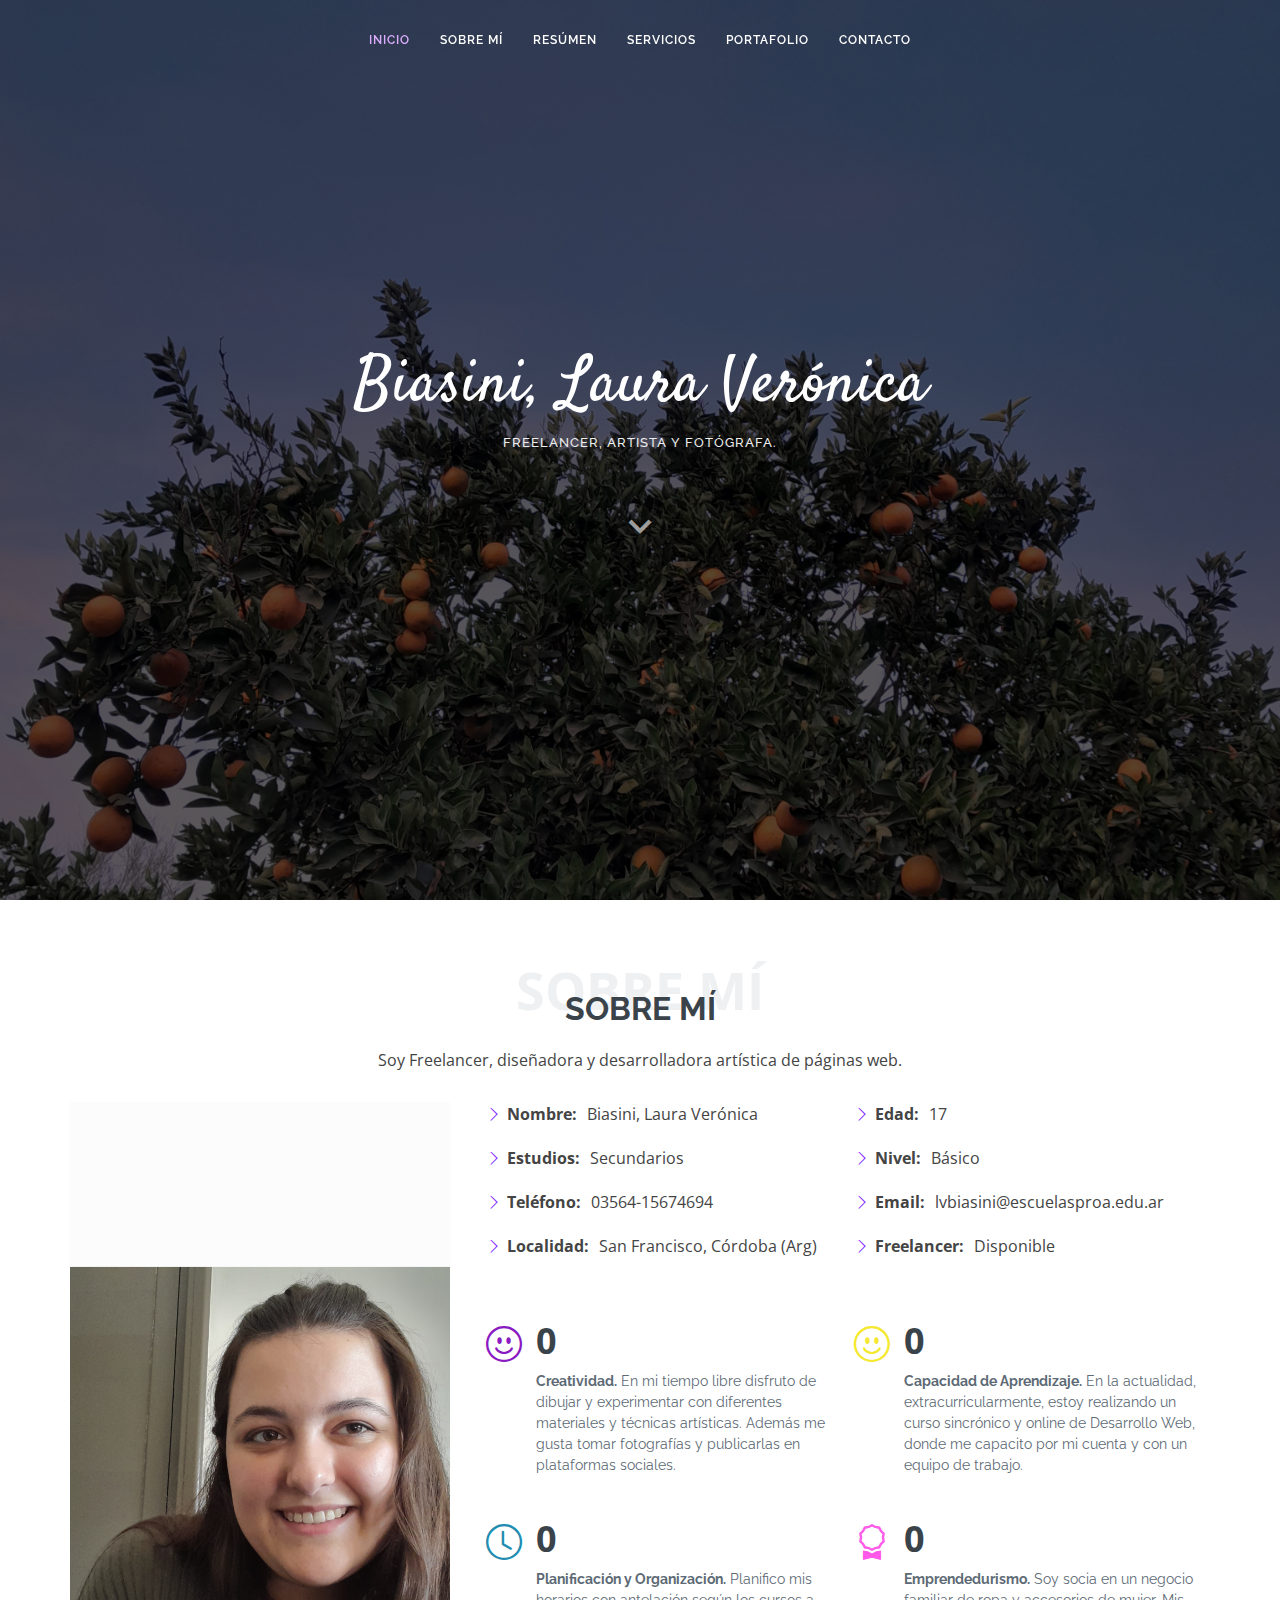
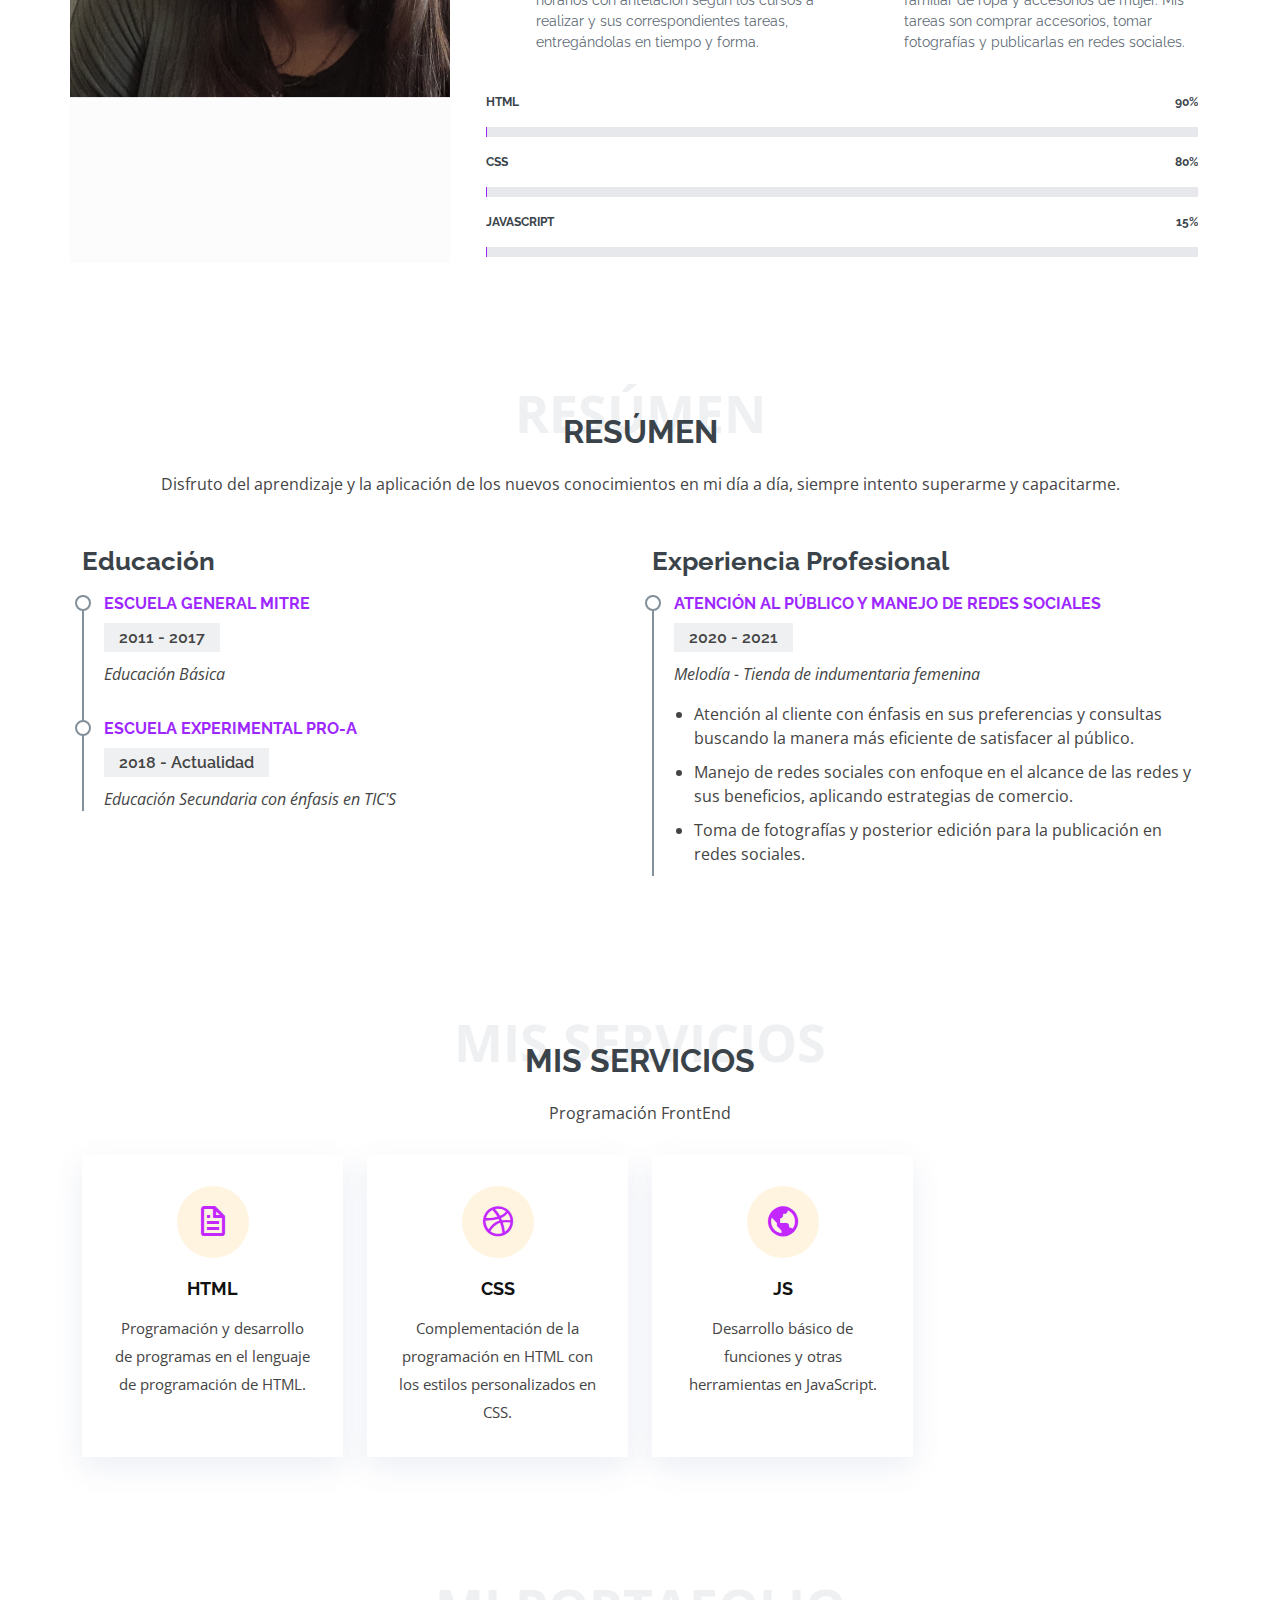
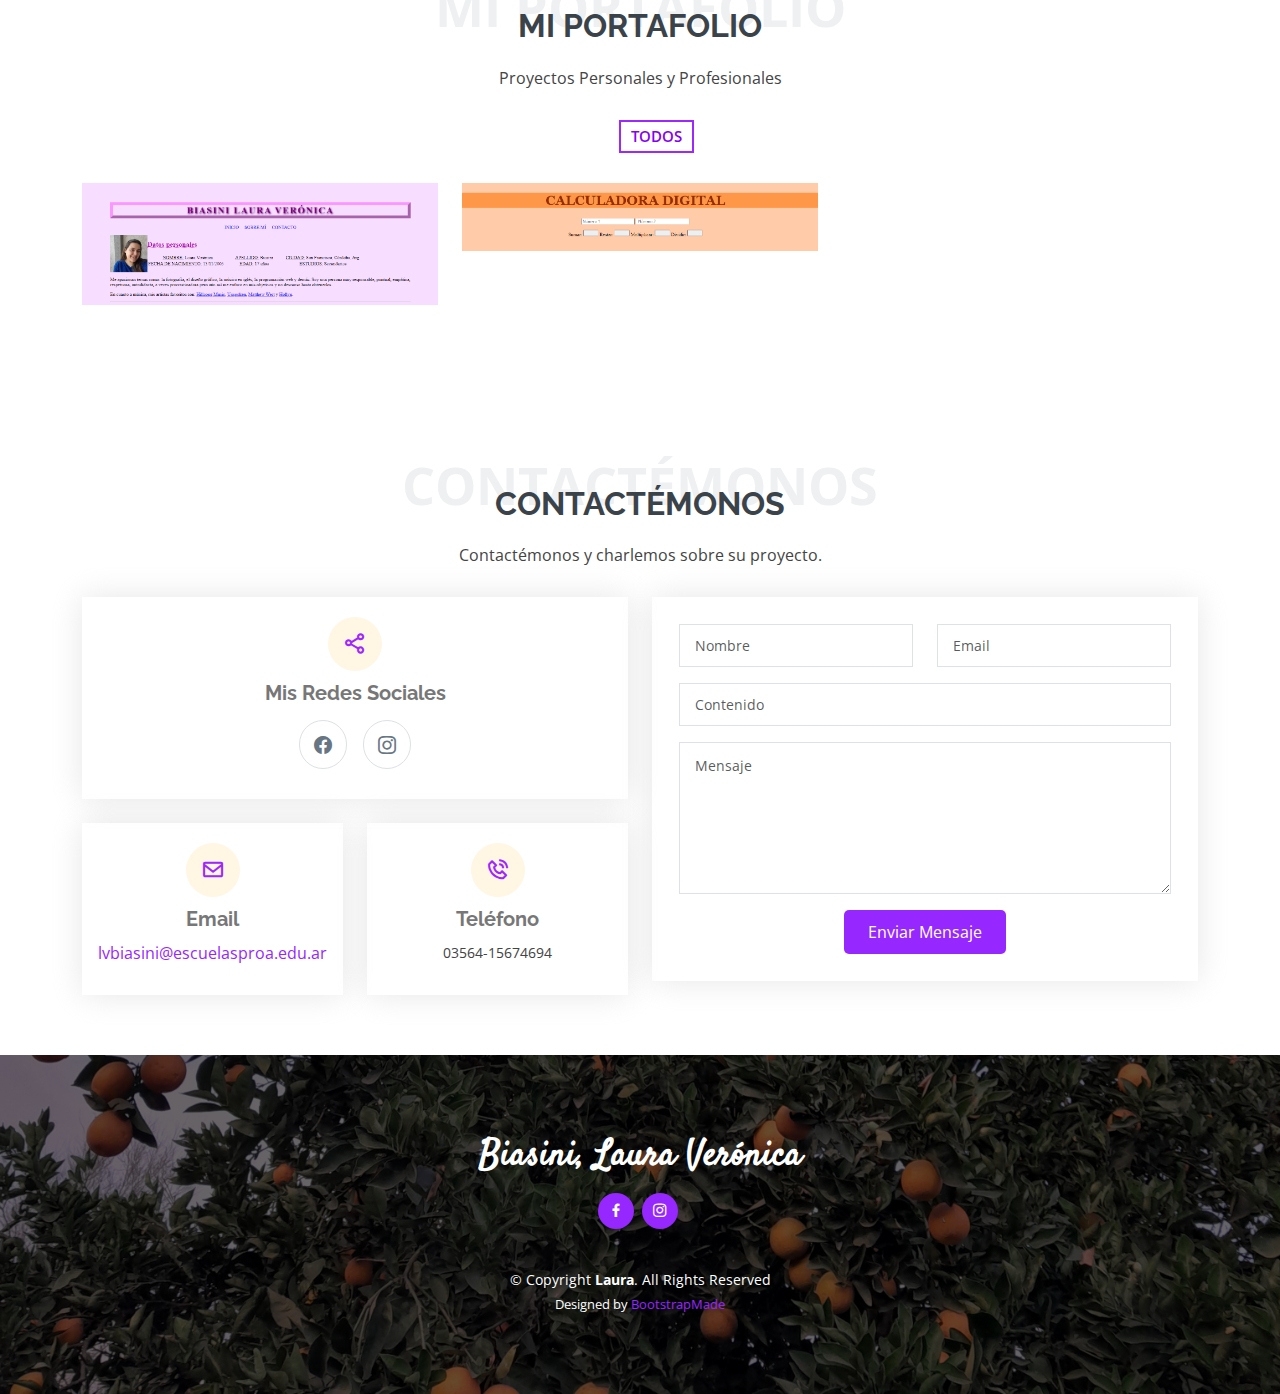
==== index.html @ 98367747 "Add files via upload" ====
<!DOCTYPE html>
<html lang="es">

<head>
  <meta charset="utf-8">
  <meta content="width=device-width, initial-scale=1.0" name="viewport">

  <title>Biasini, Laura - Portafolio</title>
  <meta content="" name="description">
  <meta content="" name="keywords">

  <!-- Favicons -->
  <link href="assets/img/favicon.png" rel="icon">
  <link href="assets/img/apple-touch-icon.png" rel="apple-touch-icon">

  <!-- Google Fonts -->
  <link href="https://fonts.googleapis.com/css?family=Open+Sans:300,300i,400,400i,600,600i,700,700i|Raleway:300,300i,400,400i,500,500i,600,600i,700,700i|Satisfy" rel="stylesheet">

  <!-- Vendor CSS Files -->
  <link href="assets/vendor/bootstrap/css/bootstrap.min.css" rel="stylesheet">
  <link href="assets/vendor/bootstrap-icons/bootstrap-icons.css" rel="stylesheet">
  <link href="assets/vendor/boxicons/css/boxicons.min.css" rel="stylesheet">
  <link href="assets/vendor/glightbox/css/glightbox.min.css" rel="stylesheet">
  <link href="assets/vendor/swiper/swiper-bundle.min.css" rel="stylesheet">

  <!-- Template Main CSS File -->
  <link href="assets/css/style.css" rel="stylesheet">
</head>

<body>

  <!-- ======= Header ======= -->
  <header id="header" class="fixed-top d-flex justify-content-center align-items-center header-transparent">

    <nav id="navbar" class="navbar">
      <ul>
        <li><a class="nav-link scrollto active" href="#hero">Inicio</a></li>
        <li><a class="nav-link scrollto" href="#about">Sobre mí</a></li>
        <li><a class="nav-link scrollto" href="#resume">Resúmen</a></li>
        <li><a class="nav-link scrollto" href="#services">Servicios</a></li>
        <li><a class="nav-link scrollto " href="#portfolio">Portafolio</a></li>
        <li><a class="nav-link scrollto" href="#contact">Contacto</a></li>
      </ul>
      <i class="bi bi-list mobile-nav-toggle"></i>
    </nav><!-- .navbar -->

  </header><!-- End Header -->

  <!-- ======= Hero Section ======= -->
  <section id="hero">
    <div class="hero-container">
      <h1>Biasini, Laura Verónica</h1>
      <h2>Freelancer, Artista y Fotógrafa.</h2>
      <a href="#about" class="btn-scroll scrollto" title="Scroll Down"><i class="bx bx-chevron-down"></i></a>
    </div>
  </section><!-- End Hero -->

  <main id="main">

    <!-- ======= About Me Section ======= -->
    <section id="about" class="about">
      <div class="container">

        <div class="section-title">
          <span>Sobre mí</span>
          <h2>Sobre mí</h2>
          <p>Soy Freelancer, diseñadora y desarrolladora artística de páginas web.</p>
        </div>

        <div class="row">
          <div class="image col-lg-4 d-flex align-items-stretch justify-content-center justify-content-lg-start"></div>
          <div class="col-lg-8 d-flex flex-column align-items-stretch">
            <div class="content ps-lg-4 d-flex flex-column justify-content-center">
              <div class="row">
                <div class="col-lg-6">
                  <ul>
                    <li><i class="bi bi-chevron-right"></i> <strong>Nombre:</strong> <span>Biasini, Laura Verónica</span></li>
                    <li><i class="bi bi-chevron-right"></i> <strong>Estudios:</strong> <span>Secundarios</span></li>
                    <li><i class="bi bi-chevron-right"></i> <strong>Teléfono:</strong> <span>03564-15674694</span></li>
                    <li><i class="bi bi-chevron-right"></i> <strong>Localidad:</strong> <span>San Francisco, Córdoba (Arg)</span></li>
                  </ul>
                </div>
                <div class="col-lg-6">
                  <ul>
                    <li><i class="bi bi-chevron-right"></i> <strong>Edad:</strong> <span>17</span></li>
                    <li><i class="bi bi-chevron-right"></i> <strong>Nivel:</strong> <span>Básico</span></li>
                    <li><i class="bi bi-chevron-right"></i> <strong>Email:</strong> <span>lvbiasini@escuelasproa.edu.ar</span></li>
                    <li><i class="bi bi-chevron-right"></i> <strong>Freelancer:</strong> <span>Disponible</span></li>
                  </ul>
                </div>
              </div>
              <div class="row mt-n4">
                <div class="col-md-6 mt-5 d-md-flex align-items-md-stretch">
                  <div class="count-box">
                    <i class="bi bi-emoji-smile" style="color: #8a1ac2;"></i>
                    <span data-purecounter-start="0" data-purecounter-end="100" data-purecounter-duration="1" class="purecounter"></span>
                    <p><strong>Creatividad.</strong> En mi tiempo libre disfruto de dibujar y experimentar con diferentes materiales y técnicas artísticas. Además me gusta tomar fotografías y publicarlas en plataformas sociales.</p>
                  </div>
                </div>

                <div class="col-md-6 mt-5 d-md-flex align-items-md-stretch">
                  <div class="count-box">
                    <i class="bi bi-emoji-smile" style="color: #f5e82e;"></i>
                    <span data-purecounter-start="0" data-purecounter-end="95" data-purecounter-duration="1" class="purecounter"></span>
                    <p><strong>Capacidad de Aprendizaje.</strong> En la actualidad, extracurricularmente, estoy realizando un curso sincrónico y online de Desarrollo Web, donde me capacito por mi cuenta y con un equipo de trabajo.</p>
                  </div>
                </div>

                <div class="col-md-6 mt-5 d-md-flex align-items-md-stretch">
                  <div class="count-box">
                    <i class="bi bi-clock" style="color: #208db1;"></i>
                    <span data-purecounter-start="0" data-purecounter-end="90" data-purecounter-duration="1" class="purecounter"></span>
                    <p><strong>Planificación y Organización.</strong> Planifico mis horarios con antelación según los cursos a realizar y sus correspondientes tareas, entregándolas en tiempo y forma.</p>
                  </div>
                </div>

                <div class="col-md-6 mt-5 d-md-flex align-items-md-stretch">
                  <div class="count-box">
                    <i class="bi bi-award" style="color: #ff59e9;"></i>
                    <span data-purecounter-start="0" data-purecounter-end="85" data-purecounter-duration="1" class="purecounter"></span>
                    <p><strong>Emprendedurismo.</strong> Soy socia en un negocio familiar de ropa y accesorios de mujer. Mis tareas son comprar accesorios, tomar fotografías y publicarlas en redes sociales.</p>
                  </div>
                </div>
              </div>
            </div><!-- End .content-->

            <div class="skills-content ps-lg-4">
              <div class="progress">
                <span class="skill">HTML <i class="val">90%</i></span>
                <div class="progress-bar-wrap">
                  <div class="progress-bar" role="progressbar" aria-valuenow="90" aria-valuemin="0" aria-valuemax="100"></div>
                </div>
              </div>

              <div class="progress">
                <span class="skill">CSS <i class="val">80%</i></span>
                <div class="progress-bar-wrap">
                  <div class="progress-bar" role="progressbar" aria-valuenow="80" aria-valuemin="0" aria-valuemax="100"></div>
                </div>
              </div>

              <div class="progress">
                <span class="skill">JavaScript <i class="val">15%</i></span>
                <div class="progress-bar-wrap">
                  <div class="progress-bar" role="progressbar" aria-valuenow="15" aria-valuemin="0" aria-valuemax="100"></div>
                </div>
              </div>
            </div>

          </div>
        </div>

      </div>
    </section><!-- End About Me Section -->

    <!-- ======= My Resume Section ======= -->
    <section id="resume" class="resume">
      <div class="container">

        <div class="section-title">
          <span>Resúmen</span>
          <h2>Resúmen</h2>
          <p>Disfruto del aprendizaje y la aplicación de los nuevos conocimientos en mi día a día, siempre intento superarme y capacitarme.</p>
        </div>

        <div class="row">
          <div class="col-lg-6">
            <h3 class="resume-title">Educación</h3>
            <div class="resume-item">
              <h4>Escuela General Mitre</h4>
              <h5>2011 - 2017</h5>
              <p><em>Educación Básica</em></p>
            </div>
            <div class="resume-item">
              <h4>Escuela Experimental Pro-A</h4>
              <h5>2018 - Actualidad</h5>
              <p><em>Educación Secundaria con énfasis en TIC'S</em></p>
            </div>
          </div>
          <div class="col-lg-6">
            <h3 class="resume-title">Experiencia Profesional</h3>
            <div class="resume-item">
              <h4>Atención al público y Manejo de Redes Sociales</h4>
              <h5>2020 - 2021</h5>
              <p><em>Melodía - Tienda de indumentaria femenina</em></p>
              <p>
              <ul>
                <li>Atención al cliente con énfasis en sus preferencias y consultas buscando la manera más eficiente de satisfacer al público.</li>
                <li>Manejo de redes sociales con enfoque en el alcance de las redes y sus beneficios, aplicando estrategias de comercio.</li>
                <li>Toma de fotografías y posterior edición para la publicación en redes sociales.</li>
              </ul>
              </p>
            </div>
          </div>
        </div>

      </div>
    </section><!-- End My Resume Section -->

    <!-- ======= My Services Section ======= -->
    <section id="services" class="services">
      <div class="container">

        <div class="section-title">
          <span>Mis Servicios</span>
          <h2>Mis Servicios</h2>
          <p>Programación FrontEnd</p>
        </div>

        <div class="row">
          <div class="col-md-6 col-lg-3 d-flex align-items-stretch mb-5 mb-lg-0">
            <div class="icon-box">
            <div class="icon"><i class="bx bx-file"></i></div>
              <h4 class="title"><a href="">HTML</a></h4>
              <p class="description">Programación y desarrollo de programas en el lenguaje de programación de HTML.</p>
            </div>
          </div>

          <div class="col-md-6 col-lg-3 d-flex align-items-stretch mb-5 mb-lg-0">
            <div class="icon-box">
              <div class="icon"><i class="bx bxl-dribbble"></i></div>
              <h4 class="title"><a href="">CSS</a></h4>
              <p class="description">Complementación de la programación en HTML con los estilos personalizados en CSS.</p>
            </div>
          </div>

          <div class="col-md-6 col-lg-3 d-flex align-items-stretch mb-5 mb-lg-0">
            <div class="icon-box">
            <div class="icon"><i class="bx bx-world"></i></div>
              <h4 class="title"><a href="">JS</a></h4>
              <p class="description">Desarrollo básico de funciones y otras herramientas en JavaScript.</p>
            </div>
          </div>
        </div>

      </div>
    </section><!-- End My Services Section -->

    <!-- ======= My Portfolio Section ======= -->
    <section id="portfolio" class="portfolio">
      <div class="container">

        <div class="section-title">
          <span>Mi Portafolio</span>
          <h2>Mi Portafolio</h2>
          <p>Proyectos Personales y Profesionales</p>
        </div>

        <ul id="portfolio-flters" class="d-flex justify-content-center">
          <li data-filter="*" class="filter-active">Todos</li>
          <!--<li data-filter=".filter-app">App</li>
          <li data-filter=".filter-card">Card</li>
          <li data-filter=".filter-web">Web</li>-->
        </ul>

        <div class="row portfolio-container">

          <div class="col-lg-4 col-md-6 portfolio-item filter-app">
            <div class="portfolio-img"><img src="Portafolio 1/portafolio 1.png" class="img-fluid" alt=""></div>
            <div class="portfolio-info">
              <h4>Página Web 1</h4>
              <p>Página Web con estructura y tablas</p>
              <a href="Portafolio 1/portafolio 1.png" data-gallery="portfolioGallery" class="portfolio-lightbox preview-link" title="Página Web 1"><i class="bx bx-plus"></i></a>
              <a href="Portafolio 1/portfolio-details-1.html" class="details-link" title="Más Detalles"><i class="bx bx-link"></i></a>
            </div>
          </div>

          <div class="col-lg-4 col-md-6 portfolio-item filter-web">
            <div class="portfolio-img"><img src="Portafolio 2/Archivo 2/Portafolio 2.PNG" class="img-fluid" alt=""></div>
            <div class="portfolio-info">
              <h4>Página Web (JS)</h4>
              <p>Calculadora JS</p>
              <a href="Portafolio 2/Archivo 2/Portafolio 2.PNG" data-gallery="portfolioGallery" class="portfolio-lightbox preview-link" title="Función JS"><i class="bx bx-plus"></i></a>
              <a href="../BIASINI, LAURA - PORTAFOLIO/Portafolio 2/Archivo 2/portfolio-details-2.html" class="details-link" title="Más Detalles"><i class="bx bx-link"></i></a>
            </div>
          </div>

          <div class="col-lg-4 col-md-6 portfolio-item filter-app">
            <div class="portfolio-img"><img src="D:\BIASINI, LAURA - 6° B-F\BIASINI, LAURA - PROGRAMACIÓN III\BIASINI, LAURA - PORTAFOLIO\BIASINI, LAURA - PORTAFOLIO\Portafolio 3\portafolio 3.png" class="img-fluid" alt=""></div>
            <div class="portfolio-info">
              <h4>E-Commerce</h4>
              <p>E-Commerce</p>
              <a href="D:\BIASINI, LAURA - 6° B-F\BIASINI, LAURA - PROGRAMACIÓN III\BIASINI, LAURA - PORTAFOLIO\BIASINI, LAURA - PORTAFOLIO\Portafolio 3\portafolio 3.png" data-gallery="portfolioGallery" class="portfolio-lightbox preview-link" title="E-Commerce"><i class="bx bx-plus"></i></a>
              <a href="Portafolio 3/portfolio-details-3.html" class="details-link" title="Más Detalles"><i class="bx bx-link"></i></a>
            </div>
          </div>
        </div>

      </div>
    </section><!-- End My Portfolio Section -->

    <!-- ======= Contact Me Section ======= -->
    <section id="contact" class="contact">
      <div class="container">

        <div class="section-title">
          <span>Contactémonos</span>
          <h2>Contactémonos</h2>
          <p>Contactémonos y charlemos sobre su proyecto.</p>
        </div>

        <div class="row">

          <div class="col-lg-6">

            <div class="row">
              <div class="col-md-12">
                <div class="info-box">
                  <i class="bx bx-share-alt"></i>
                  <h3>Mis Redes Sociales</h3>
                  <div class="social-links">
                    <a href="https://www.facebook.com/laura.biasini.13" class="facebook"><i class="bi bi-facebook"></i></a>
                    <a href="https://www.instagram.com/lau._.biasini/" class="instagram"><i class="bi bi-instagram"></i></a>
                  </div>
                </div>
              </div>
              <div class="col-md-6">
                <div class="info-box mt-4">
                  <i class="bx bx-envelope"></i>
                  <h3>Email</h3> 
                  <a href="https://mail.google.com/mail/u/0/?hl=es-419#inbox">lvbiasini@escuelasproa.edu.ar</a>
                </div>
              </div>
              <div class="col-md-6">
                <div class="info-box mt-4">
                  <i class="bx bx-phone-call"></i>
                  <h3>Teléfono</h3>
                  <p>03564-15674694</p>
                </div>
              </div>
            </div>

          </div>

          <div class="col-lg-6">
            <form action="forms/contact.php" method="post" role="form" class="php-email-form">
              <div class="row">
                <div class="col-md-6 form-group">
                  <input type="text" name="name" class="form-control" id="name" placeholder="Nombre" required>
                </div>
                <div class="col-md-6 form-group mt-3 mt-md-0">
                  <input type="email" class="form-control" name="email" id="email" placeholder="Email" required>
                </div>
              </div>
              <div class="form-group mt-3">
                <input type="text" class="form-control" name="subject" id="subject" placeholder="Contenido" required>
              </div>
              <div class="form-group mt-3">
                <textarea class="form-control" name="message" rows="6" placeholder="Mensaje" required></textarea>
              </div>
              <div class="my-3">
                <div class="loading">Cargando...</div>
                <div class="error-message"></div>
                <div class="sent-message">Su mensaje ha sido enviado. ¡Gracias!</div>
              </div>
              <div class="text-center"><button type="submit">Enviar Mensaje</button></div>
            </form>
          </div>

        </div>

      </div>
    </section><!-- End Contact Me Section -->

  </main><!-- End #main -->

  <!-- ======= Footer ======= -->
  <footer id="footer">
    <div class="container">
      <h3>Biasini, Laura Verónica</h3>
      <div class="social-links">
        <a href="https://www.facebook.com/laura.biasini.13" class="facebook"><i class="bx bxl-facebook"></i></a>
        <a href="https://www.instagram.com/lau._.biasini/" class="instagram"><i class="bx bxl-instagram"></i></a>
      </div>
      <div class="copyright">
        &copy; Copyright <strong><span>Laura</span></strong>. All Rights Reserved
      </div>
      <div class="credits">
        <!-- All the links in the footer should remain intact. -->
        <!-- You can delete the links only if you purchased the pro version. -->
        <!-- Licensing information: https://bootstrapmade.com/license/ -->
        <!-- Purchase the pro version with working PHP/AJAX contact form: https://bootstrapmade.com/laura-free-creative-bootstrap-theme/ -->
        Designed by <a href="https://bootstrapmade.com/">BootstrapMade</a>
      </div>
    </div>
  </footer><!-- End Footer -->

  <a href="#" class="back-to-top d-flex align-items-center justify-content-center"><i class="bi bi-arrow-up-short"></i></a>

  <!-- Vendor JS Files -->
  <script src="assets/vendor/purecounter/purecounter_vanilla.js"></script>
  <script src="assets/vendor/bootstrap/js/bootstrap.bundle.min.js"></script>
  <script src="assets/vendor/glightbox/js/glightbox.min.js"></script>
  <script src="assets/vendor/isotope-layout/isotope.pkgd.min.js"></script>
  <script src="assets/vendor/swiper/swiper-bundle.min.js"></script>
  <script src="assets/vendor/waypoints/noframework.waypoints.js"></script>
  <script src="assets/vendor/php-email-form/validate.js"></script>

  <!-- Template Main JS File -->
  <script src="assets/js/main.js"></script>

</body>

</html>
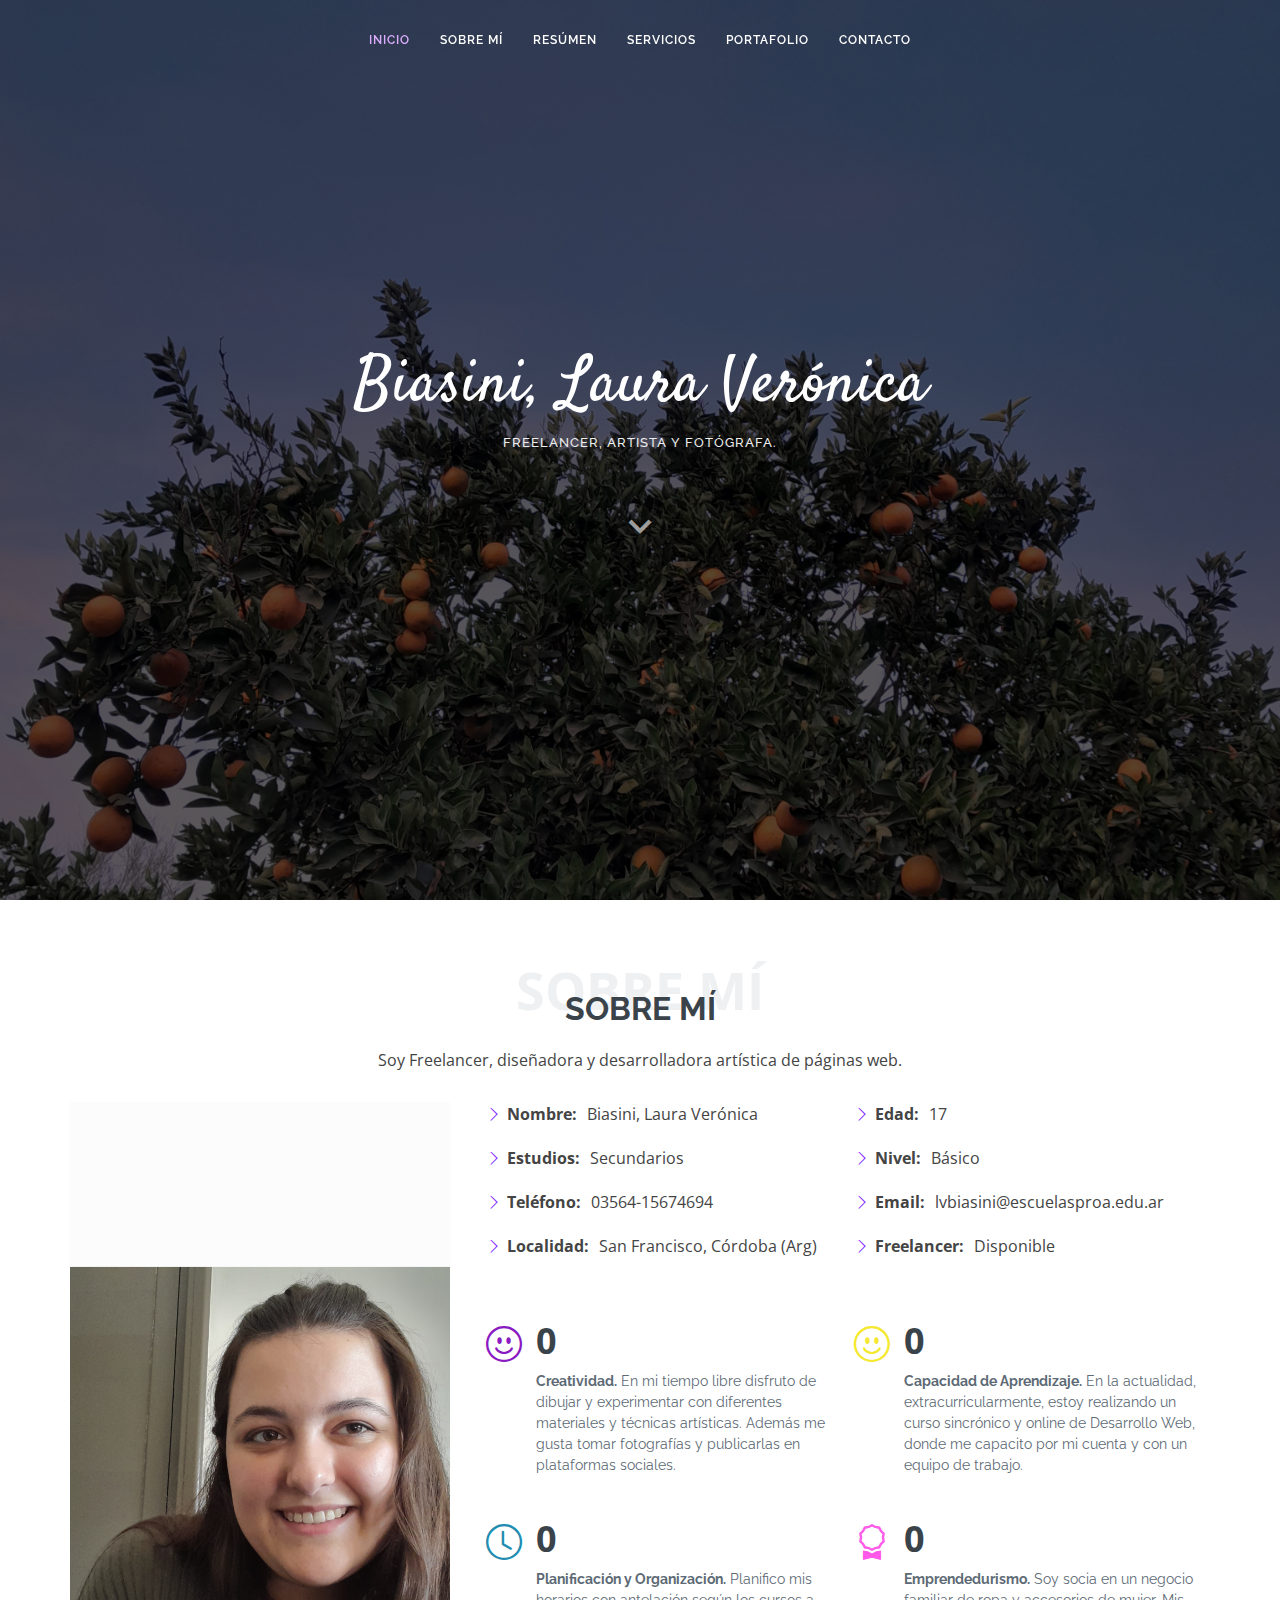
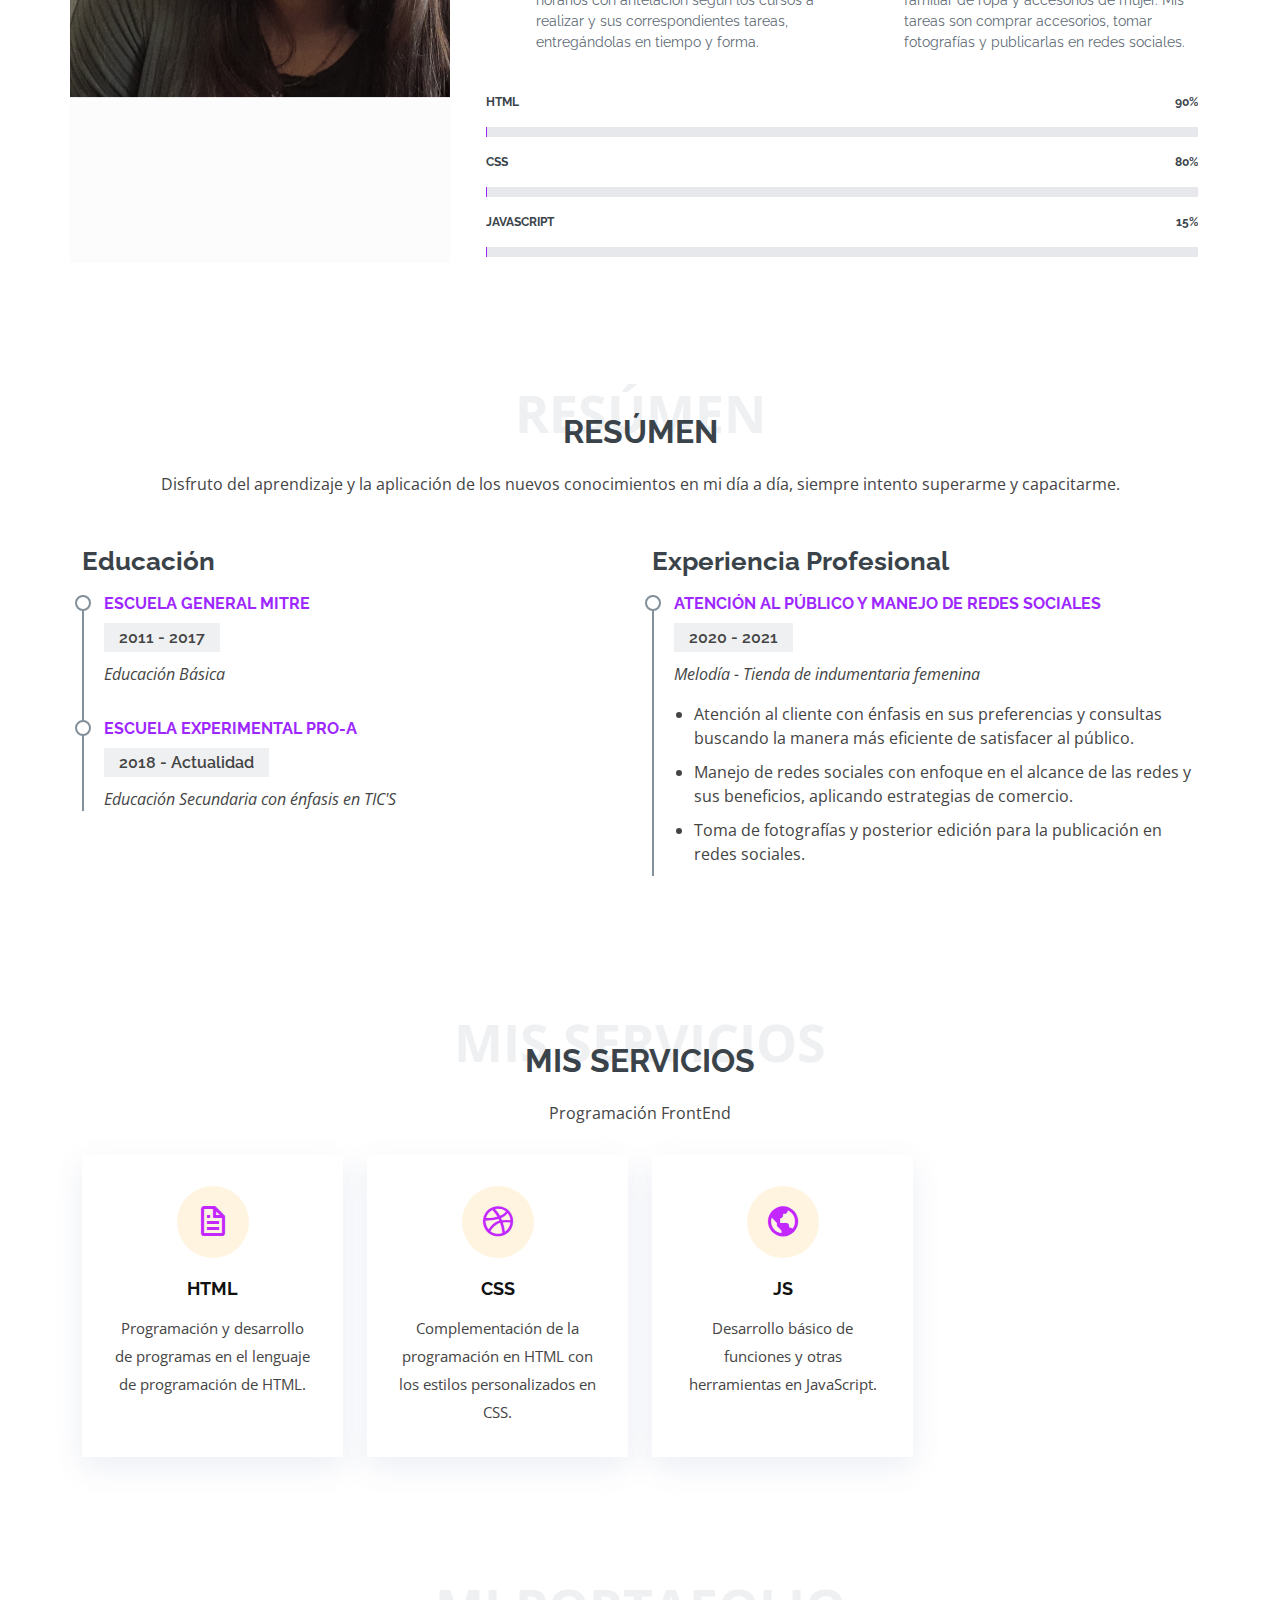
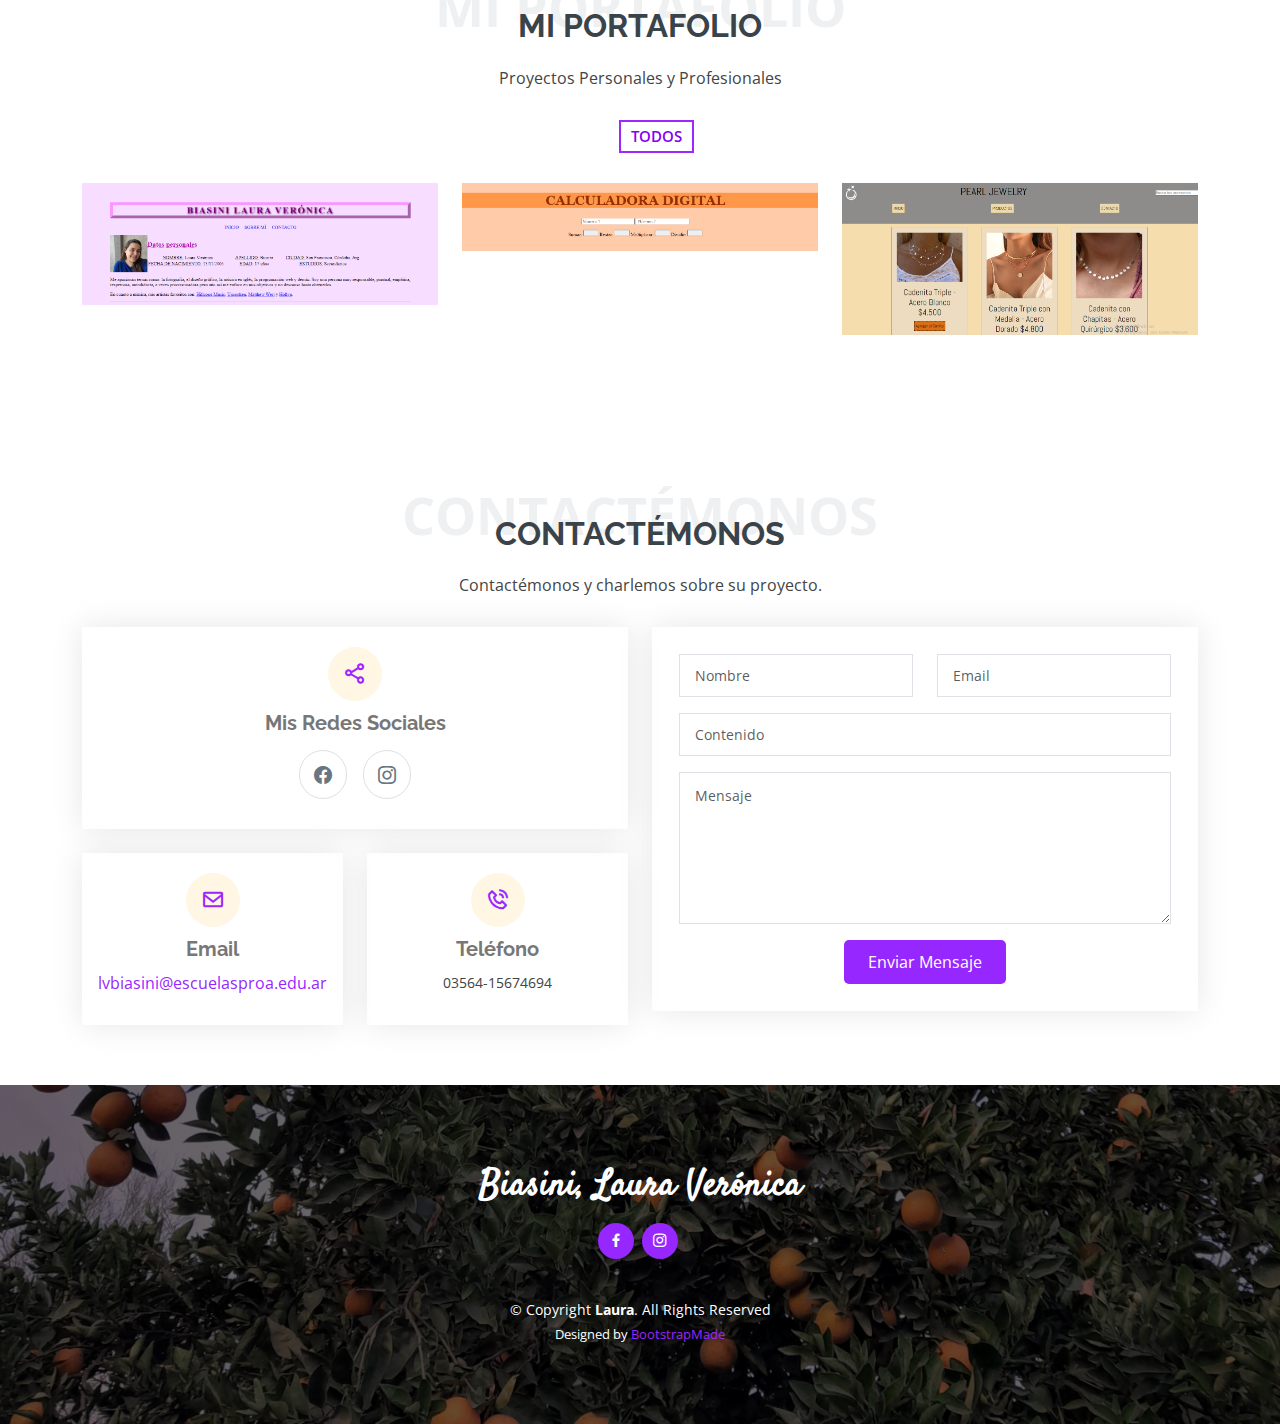
==== commit 84111ce1: "Update index.html" ====
--- a/index.html
+++ b/index.html
@@ -255,6 +255,8 @@
 
         <div class="row portfolio-container">
 
+          <div class="row portfolio-container">
+
           <div class="col-lg-4 col-md-6 portfolio-item filter-app">
             <div class="portfolio-img"><img src="Portafolio 1/portafolio 1.png" class="img-fluid" alt=""></div>
             <div class="portfolio-info">
@@ -271,16 +273,16 @@
               <h4>Página Web (JS)</h4>
               <p>Calculadora JS</p>
               <a href="Portafolio 2/Archivo 2/Portafolio 2.PNG" data-gallery="portfolioGallery" class="portfolio-lightbox preview-link" title="Función JS"><i class="bx bx-plus"></i></a>
-              <a href="../BIASINI, LAURA - PORTAFOLIO/Portafolio 2/Archivo 2/portfolio-details-2.html" class="details-link" title="Más Detalles"><i class="bx bx-link"></i></a>
+              <a href="Portafolio 3/portfolio-details-3.html" class="details-link" title="Más Detalles"><i class="bx bx-link"></i></a>
             </div>
           </div>
 
           <div class="col-lg-4 col-md-6 portfolio-item filter-app">
-            <div class="portfolio-img"><img src="D:\BIASINI, LAURA - 6° B-F\BIASINI, LAURA - PROGRAMACIÓN III\BIASINI, LAURA - PORTAFOLIO\BIASINI, LAURA - PORTAFOLIO\Portafolio 3\portafolio 3.png" class="img-fluid" alt=""></div>
+            <div class="portfolio-img"><img src="Portafolio 3/portafolio 3.png" class="img-fluid" alt=""></div>
             <div class="portfolio-info">
               <h4>E-Commerce</h4>
               <p>E-Commerce</p>
-              <a href="D:\BIASINI, LAURA - 6° B-F\BIASINI, LAURA - PROGRAMACIÓN III\BIASINI, LAURA - PORTAFOLIO\BIASINI, LAURA - PORTAFOLIO\Portafolio 3\portafolio 3.png" data-gallery="portfolioGallery" class="portfolio-lightbox preview-link" title="E-Commerce"><i class="bx bx-plus"></i></a>
+              <a href="Portafolio 3/portafolio 3.png" data-gallery="portfolioGallery" class="portfolio-lightbox preview-link" title="E-Commerce"><i class="bx bx-plus"></i></a>
               <a href="Portafolio 3/portfolio-details-3.html" class="details-link" title="Más Detalles"><i class="bx bx-link"></i></a>
             </div>
           </div>
@@ -401,4 +403,4 @@
 
 </body>
 
-</html>+</html>
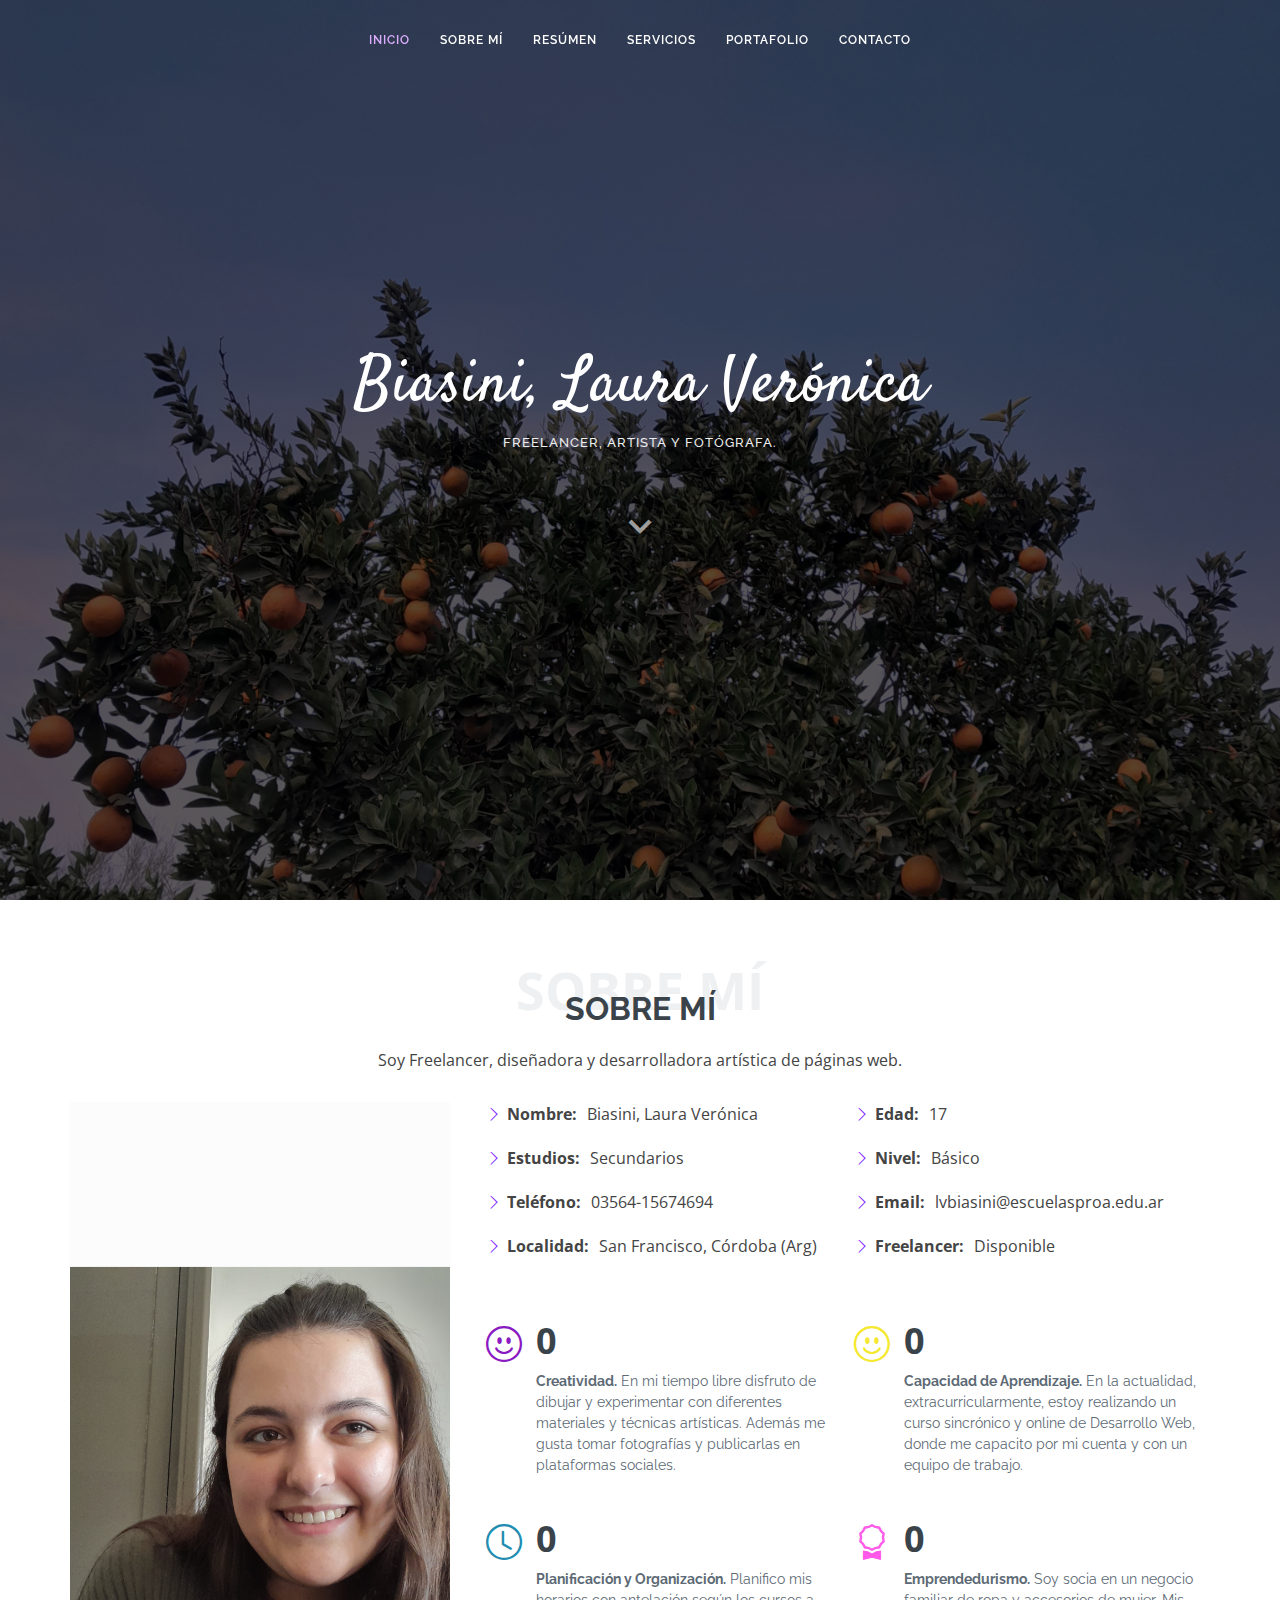
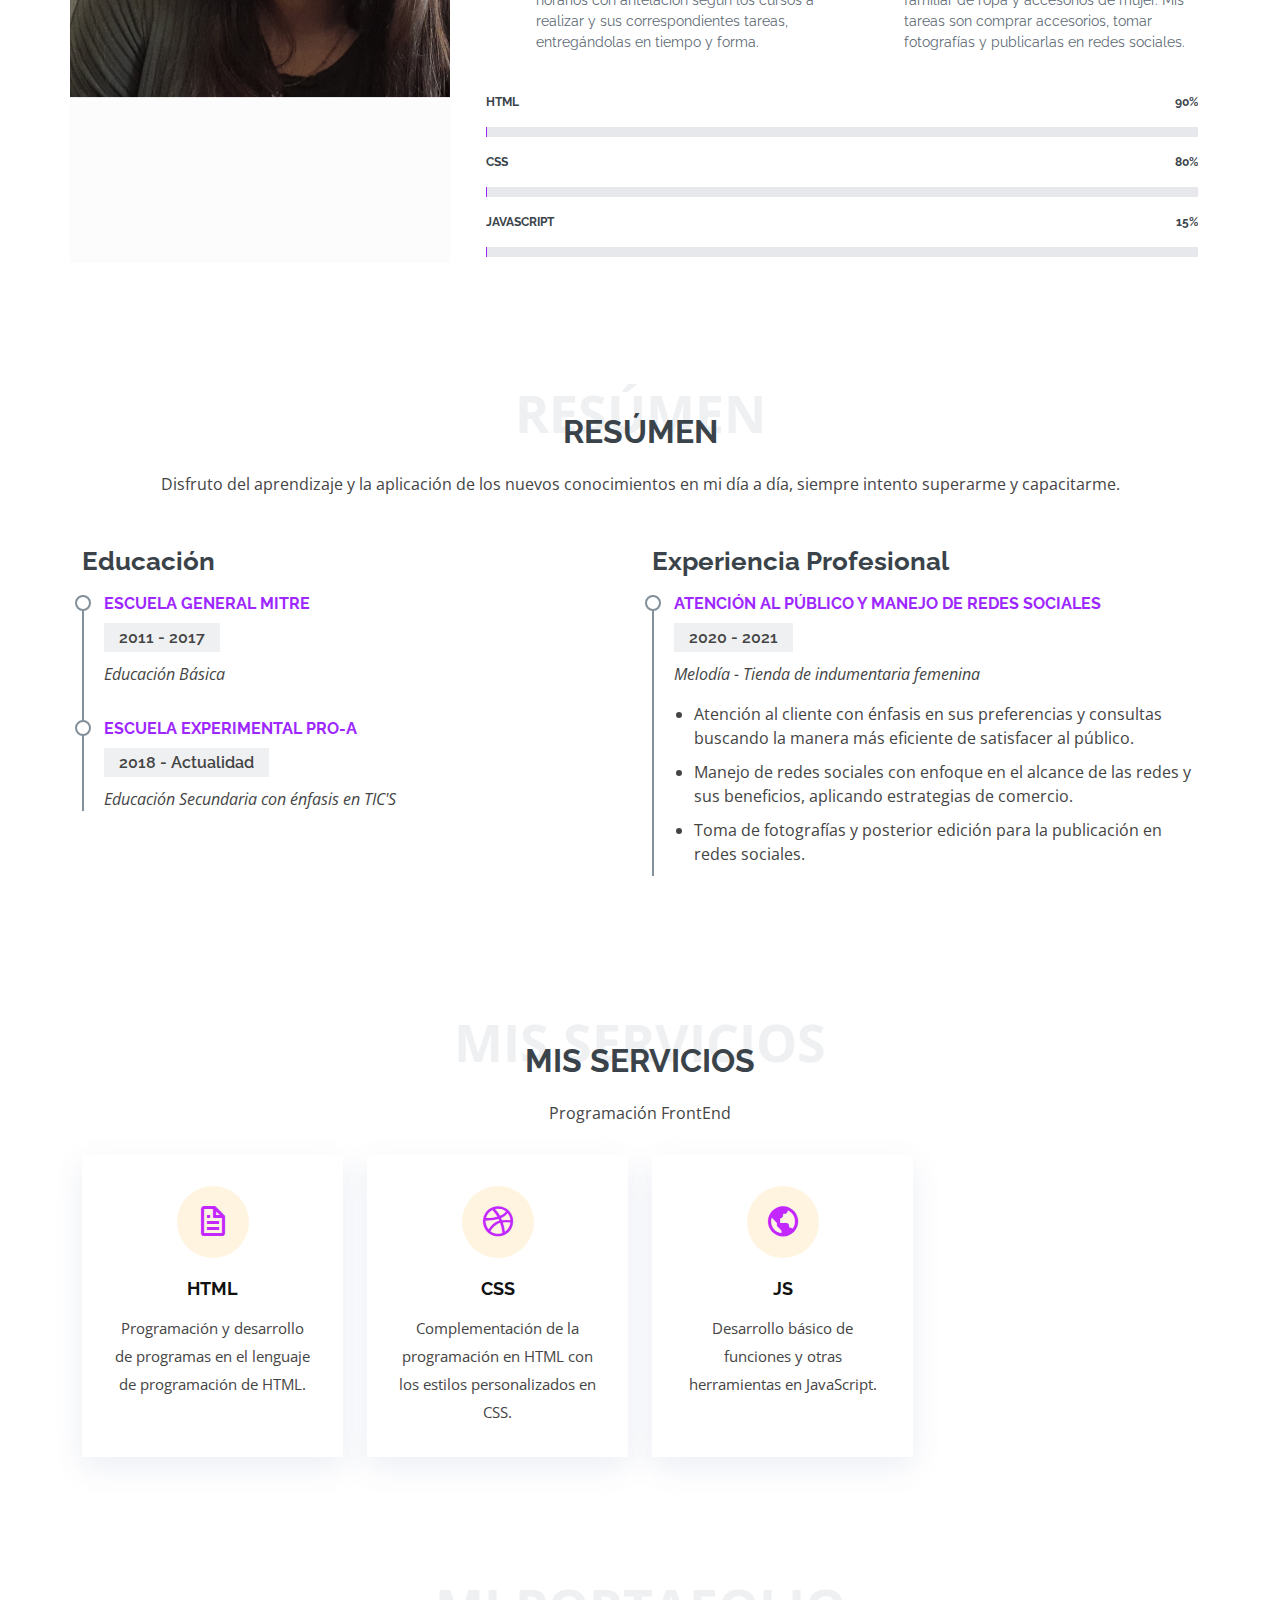
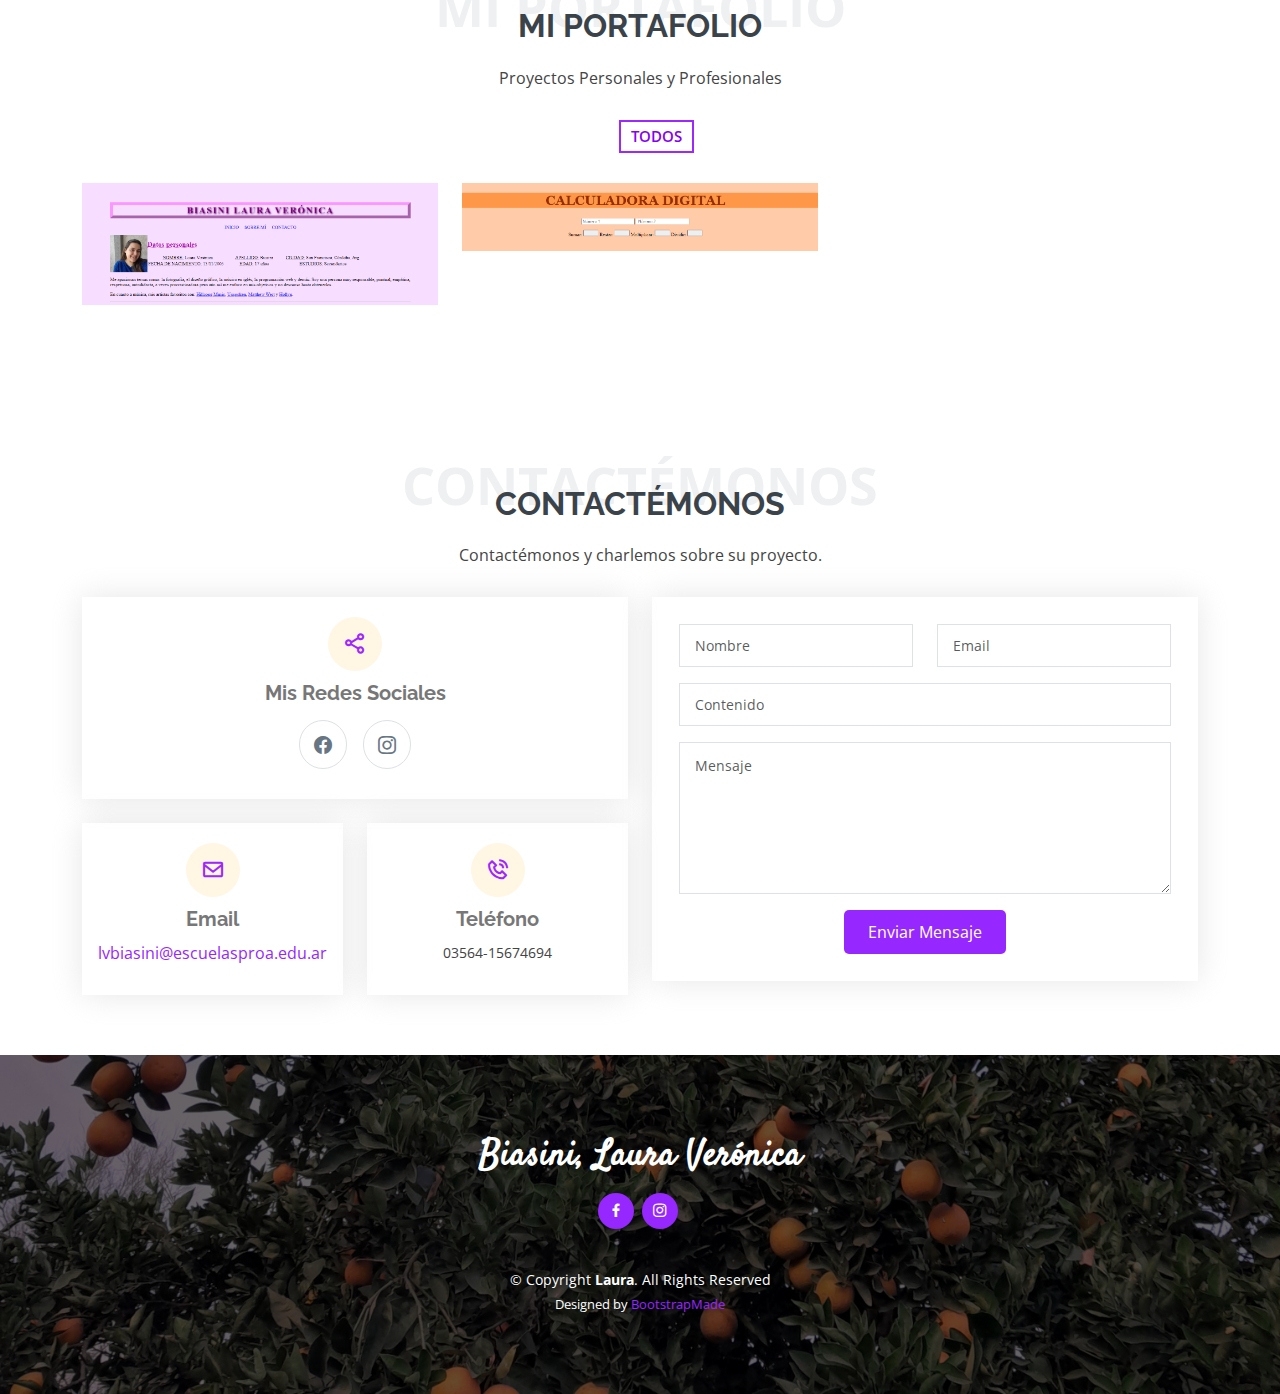
==== commit 0a8e5e9c: "Update index.html" ====
--- a/index.html
+++ b/index.html
@@ -278,11 +278,11 @@
           </div>
 
           <div class="col-lg-4 col-md-6 portfolio-item filter-app">
-            <div class="portfolio-img"><img src="Portafolio 3/portafolio 3.png" class="img-fluid" alt=""></div>
+            <div class="portfolio-img"><img src="https://github.com/laubiasini/BIASINI.LAURA-PORTAFOLIO/blob/b57926e69ca3c1ba77e8e23d0202d15099144cb7/Portafolio%203/portafolio%203.png" class="img-fluid" alt=""></div>
             <div class="portfolio-info">
               <h4>E-Commerce</h4>
               <p>E-Commerce</p>
-              <a href="Portafolio 3/portafolio 3.png" data-gallery="portfolioGallery" class="portfolio-lightbox preview-link" title="E-Commerce"><i class="bx bx-plus"></i></a>
+              <a href="https://github.com/laubiasini/BIASINI.LAURA-PORTAFOLIO/blob/b57926e69ca3c1ba77e8e23d0202d15099144cb7/Portafolio%203/portafolio%203.png" data-gallery="portfolioGallery" class="portfolio-lightbox preview-link" title="E-Commerce"><i class="bx bx-plus"></i></a>
               <a href="Portafolio 3/portfolio-details-3.html" class="details-link" title="Más Detalles"><i class="bx bx-link"></i></a>
             </div>
           </div>
